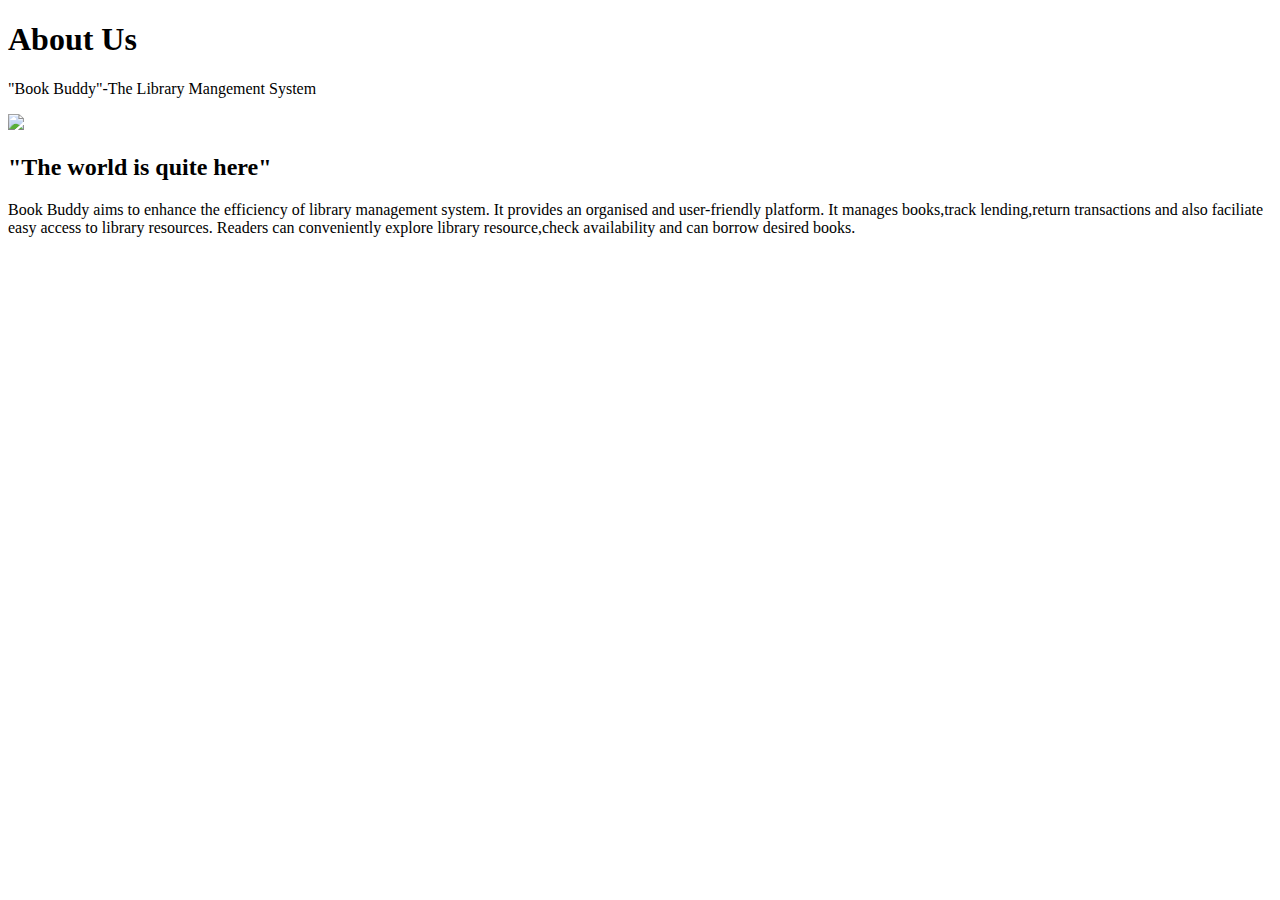
==== about.html @ 5bc612d7 "Create about.html" ====
<!DOCTYPE html>
<html>
    <head>
        <title>Responsive About Us Section</title>
        <meta charset="utf-8">
        <meta name="viewport" content="width=device-width, initial-scale=1.0">
        <link rel="stylesheet" type="text/css" href="about.css">
    </head>
    <body>
        <div class="heading">
            <h1>About Us</h1>
            <p>"Book Buddy"-The Library Mangement System </p>
        </div>
        <div class="container">
            <section class="about">
                <div class="about-image">
                    <img src="about image.webp">
                </div>
                <div class="about-content">
                    <h2>"The world is quite here"</h2>
                    <p>Book Buddy aims to enhance the efficiency of library management system. It provides an organised and user-friendly platform. It manages books,track lending,return transactions and also faciliate easy access to library resources. Readers can conveniently explore library resource,check availability and can borrow desired books. </p>
                    <!-- <a href="" class="read-more">Read More..</a> -->
                </div>
            </section>
        </div>
    </body>
</html>
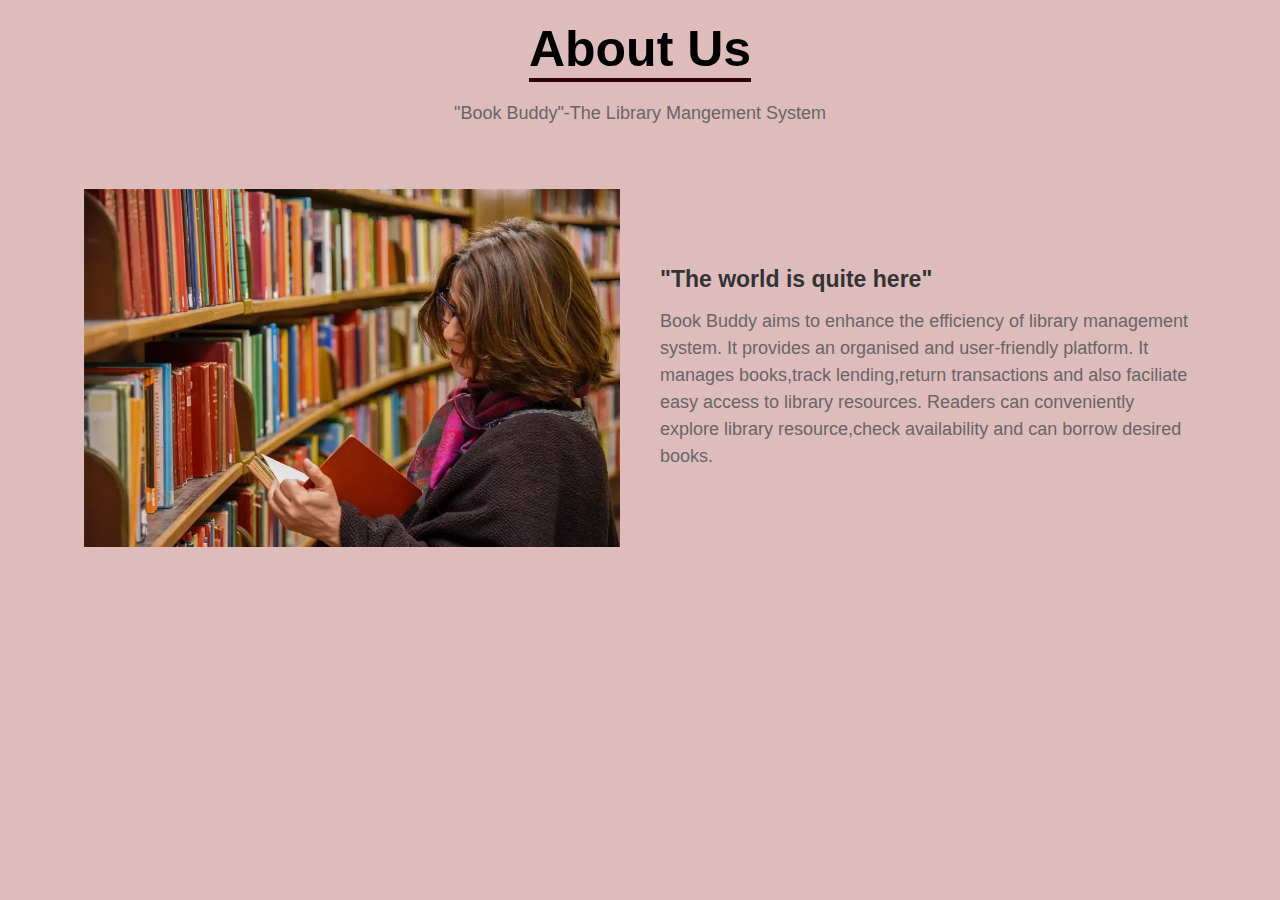
==== commit 67643a90: "lists" ====
--- a/about.html
+++ b/about.html
@@ -1,7 +1,7 @@
 <!DOCTYPE html>
 <html>
     <head>
-        <title>Responsive About Us Section</title>
+        <title>About Us Section</title>
         <meta charset="utf-8">
         <meta name="viewport" content="width=device-width, initial-scale=1.0">
         <link rel="stylesheet" type="text/css" href="about.css">
@@ -14,7 +14,7 @@
         <div class="container">
             <section class="about">
                 <div class="about-image">
-                    <img src="about image.webp">
+                    <img src="librd.jpeg">
                 </div>
                 <div class="about-content">
                     <h2>"The world is quite here"</h2>
--- a/about.css
+++ b/about.css
@@ -0,0 +1,109 @@
+*{
+    margin:0px;
+    padding:0px;
+    box-sizing: border-box;
+    font-family:'Roboto', sans-serif;
+}
+body{
+    background-color: #debcbc;
+}
+.heading{
+    width:90%;
+    display:flex;
+    justify-content: center;
+    align-items:center;
+    flex-direction:column;
+    text-align: center;
+    margin:20px auto;
+}
+.heading h1{
+    font-size: 50px;
+    color: #000;
+    margin-bottom: 25px;
+    position: relative;
+
+}
+.heading h1::after{
+    content:"";
+    position:absolute;
+    width:100%;
+    height:4px;
+    display:block;
+    margin:0 auto;
+    background-color: rgb(46, 2, 2);
+}
+.heading p{
+    font-size: 18px;
+    color:#666;
+    margin-bottom:35px;
+}
+.container{
+    width:90%;
+    margin:0 auto;
+    padding:10px 20px;
+}
+.about{
+    display:flex;
+    justify-content: space-between;
+    align-items:center;
+    flex-wrap:wrap;
+}
+.about-image{
+    flex:1;
+    margin-right:40px;
+    overflow:hidden;
+}
+.about-image img{
+    max-width:100%;
+    height: auto;
+    display:block;
+    transition:0.5s ease;
+}
+.about-image:hover img{
+    transform: scale(1.2);
+
+}
+.about-content{
+    flex:1;
+
+}
+.about-content h2{
+    font-size:23px;
+    margin-bottom:15px;
+    color:#333;
+
+}
+.about-content p{
+    font-size:18px;
+    line-height:1.5;
+    color:#666;
+
+}
+@media screen and (max-width:768px) {
+    .heading{
+        padding:0px 20px;
+    }
+    .heading h1{
+        font-size:36px;
+    }
+    .heading p{
+        font: size 17px;
+        margin-bottom: 0px;
+    }
+    .container{
+        padding:0px;
+    }
+    .about{
+        padding:20px;
+        flex-direction: column;
+    }
+    .about-image{
+        margin-right:0px;
+        margin-bottom:20px;
+    }
+    .about-content p{
+        padding:0px;
+        font-size:16px;
+
+    }
+}
